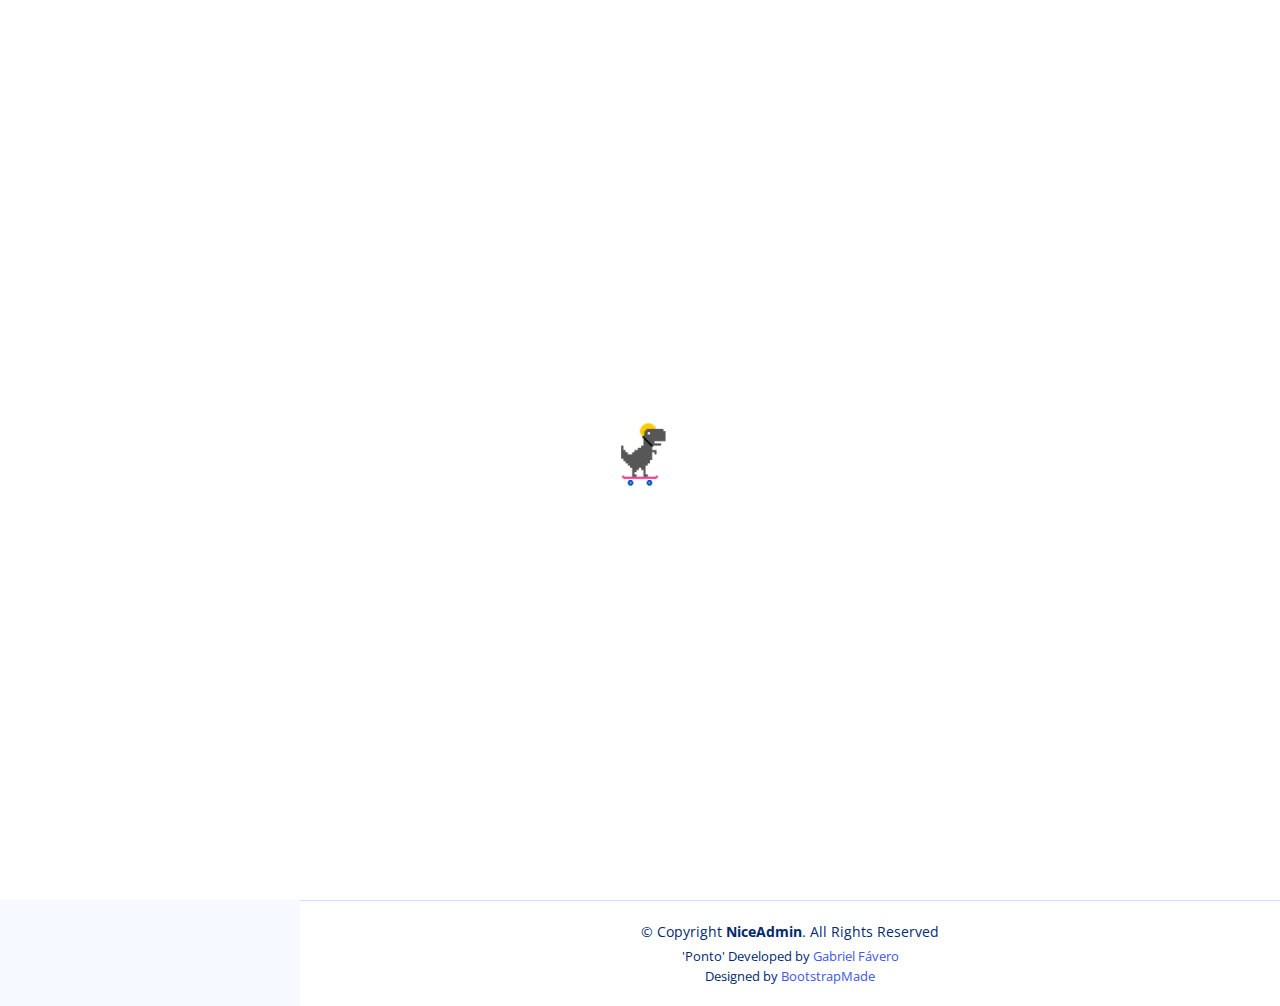
==== como-exportar.html @ 67181559 "Files Formatted" ====
<!DOCTYPE html>
<html lang="en">

<head>
  <meta charset="utf-8">
  <meta content="width=device-width, initial-scale=1.0" name="viewport">

  <title>Ponto</title>
  <meta content="" name="description">
  <meta content="" name="keywords">

  <!-- Favicons -->
  <link href="favicon.ico" rel="icon">
  <link rel="apple-touch-icon" sizes="180x180" href="/apple-touch-icon.png">
  <link rel="icon" type="image/png" sizes="32x32" href="/favicon-32x32.png">
  <link rel="icon" type="image/png" sizes="16x16" href="/favicon-16x16.png">
  <link rel="manifest" href="/site.webmanifest">
  <link rel="mask-icon" href="/safari-pinned-tab.svg" color="#5bbad5">
  <meta name="msapplication-TileColor" content="#99d9ea">
  <meta name="theme-color" content="#ffffff">

  <!-- Google Fonts -->
  <link href="https://fonts.gstatic.com" rel="preconnect">
  <link
    href="https://fonts.googleapis.com/css?family=Open+Sans:300,300i,400,400i,600,600i,700,700i|Nunito:300,300i,400,400i,600,600i,700,700i|Poppins:300,300i,400,400i,500,500i,600,600i,700,700i"
    rel="stylesheet">

  <!-- Vendor CSS Files -->
  <link href="assets/vendor/bootstrap/css/bootstrap.min.css" rel="stylesheet">
  <link href="assets/vendor/bootstrap-icons/bootstrap-icons.css" rel="stylesheet">
  <link href="assets/vendor/boxicons/css/boxicons.min.css" rel="stylesheet">
  <link href="assets/vendor/quill/quill.snow.css" rel="stylesheet">
  <link href="assets/vendor/quill/quill.bubble.css" rel="stylesheet">
  <link href="assets/vendor/remixicon/remixicon.css" rel="stylesheet">
  <link href="assets/vendor/simple-datatables/style.css" rel="stylesheet">

  <!-- Template Main CSS File -->
  <link href="assets/css/style.css" rel="stylesheet">

  <!-- =======================================================
  * Template Name: NiceAdmin
  * Updated: Mar 09 2023 with Bootstrap v5.2.3
  * Template URL: https://bootstrapmade.com/nice-admin-bootstrap-admin-html-template/
  * Author: BootstrapMade.com
  * License: https://bootstrapmade.com/license/
  ======================================================== -->
</head>

<body>

  <div id="loading-container">
    <div id="loading-content">
      <img id="dino-load" src="assets/img/dino-skate.gif" alt="Centered Image">
    </div>
  </div>

  <div id="main-container">
    <div class="modal fade" id="verticalycentered" tabindex="-1">
      <div class="modal-dialog modal-dialog-centered">
        <div class="modal-content">
          <div class="modal-header">
            <h5 class="modal-title">Tem certeza que deseja sair?</h5>
            <button type="button" class="btn-close" data-bs-dismiss="modal" aria-label="Close"></button>
          </div>
          <div class="modal-body">
            A ação apagará todos os dados do Meu RH e EPM.
          </div>
          <div class="modal-footer">
            <button type="button" class="btn btn-secondary" data-bs-dismiss="modal">Cancelar</button>
            <button type="button" class="btn btn-primary" data-bs-dismiss="modal" id="clearData">Confirmar</button>
          </div>
        </div>
      </div>
    </div>

    <!-- ======= Header ======= -->
    <header id="header" class="header fixed-top d-flex align-items-center">

      <div class="d-flex align-items-center justify-content-between">
        <a href="index.html" class="logo d-flex align-items-center">
          <img src="assets/img/cursed-dino.gif" alt="">
          <span class="d-none d-lg-block">Ponto</span>
        </a>
        <i class="bi bi-list toggle-sidebar-btn"></i>
      </div><!-- End Logo -->

      <nav class="header-nav ms-auto">
        <ul class="d-flex align-items-center">

          <li class="nav-item dropdown pe-3" id="login">

            <a class="nav-link nav-profile d-flex align-items-center pe-0" href="#" data-bs-toggle="dropdown">
              <img src="assets/img/dino.png" alt="Profile" class="rounded-circle">
              <span class="d-none d-md-block dropdown-toggle ps-2" id="name"></span>
            </a><!-- End Profile Iamge Icon -->

            <ul class="dropdown-menu dropdown-menu-end dropdown-menu-arrow profile">
              <li class="dropdown-header">
                <h6 id="fullName"></h6>
                <div id="job"></div>
                <span>Vetta Tecnologia S/A</span>
              </li>
              <li>
                <a class="dropdown-item d-flex align-items-center" href="#" data-bs-toggle="modal"
                  data-bs-target="#verticalycentered">
                  <i class="bi bi-box-arrow-right"></i>
                  <span>Sair</span>
                </a>
              </li>

            </ul><!-- End Profile Dropdown Items -->
          </li><!-- End Profile Nav -->

        </ul>
      </nav><!-- End Icons Navigation -->

    </header><!-- End Header -->

    <!-- ======= Sidebar ======= -->
    <aside id="sidebar" class="sidebar">

      <ul class="sidebar-nav" id="sidebar-nav">

        <li class="nav-item">
          <a class="nav-link collapsed" href="index.html">
            <i class="bi bi-upload"></i>
            <span>Carregar Arquivos</span>
          </a>
        </li><!-- End Dashboard Nav -->

        <li class="nav-item">
          <a class="nav-link collapsed" data-bs-target="#components-nav" data-bs-toggle="collapse" href="#">
            <i class="bi bi-archive"></i><span>Meu RH</span><i class="bi bi-chevron-down ms-auto"></i>
          </a>
          <ul id="components-nav" class="nav-content collapse " data-bs-parent="#sidebar-nav">
            <li id="meuRH-visualizar">
              <a href="meuRH-visualizar.html">
                <i class="bi bi-circle"></i><span>Visualizar</span>
              </a>
            </li>
            <li id="meuRH-simular">
              <a href="meuRH-simular.html">
                <i class="bi bi-circle"></i><span>Simular</span>
              </a>
            </li>
          </ul>
        </li><!-- End Components Nav -->

        <li class="nav-item">
          <a class="nav-link collapsed" data-bs-target="#forms-nav" data-bs-toggle="collapse" href="#">
            <i class="bi bi-person"></i><span>EPM</span><i class="bi bi-chevron-down ms-auto"></i>
          </a>
          <ul id="forms-nav" class="nav-content collapse " data-bs-parent="#sidebar-nav">
            <li id="epm-visualizar">
              <a href="epm-visualizar.html">
                <i class="bi bi-circle"></i><span>Visualizar</span>
              </a>
            </li>
            <li>
              <a href="epm-conversores.html">
                <i class="bi bi-circle" id="ponto-conversores"></i><span>Conversores</span>
              </a>
            </li>
          </ul>
        </li><!-- End Forms Nav -->

        <li class="nav-heading">Ajuda</li>
        <li class="nav-item">
          <a class="nav-link" href="como-exportar.html">
            <i class="bi bi-question-circle"></i>
            <span>Como Exportar</span>
          </a>
          <a class="nav-link collapsed" href="mailto:gabriel.favero@vetta.digital">
            <i class="bi bi-envelope"></i>
            <span>Entre em Contato</span>
          </a>
        </li><!-- End Profile Page Nav -->

      </ul>

    </aside><!-- End Sidebar-->

    <main id="main" class="main">

      <div class="pagetitle">
        <h1>Como Exportar</h1>
        <nav>
          <ol class="breadcrumb">
            <li class="breadcrumb-item"><a href="index.html">Home</a></li>
            <li class="breadcrumb-item active">Como Exportar</li>
          </ol>
        </nav>
      </div><!-- End Page Title -->
      <div id="meuRH-tutorial">
        <span class="badge bg-secondary"><i class="bi bi-info-circle me-1"></i> MeuRH</span> Após logar em sua conta, vá
        em <b>Espelho de Ponto</b> e selecione <b style="color: #0C9ABE;"><i class="bi bi-download"></i> Download</b>
        <div class="video-container">
          <video class="video" controls>
            <source src="assets/videos/meuRH-tutorial.mp4" type="video/mp4">
            Your browser does not support the video tag.
          </video>
        </div>
      </div>

      <div id="epm-tutorial">
        <span class="badge bg-secondary"><i class="bi bi-info-circle me-1"></i> EPM</span> Após logar em sua conta, vá
        em <b>Tarefas</b>, clique na aba de <b>TAREFAS</b> e selecione <img src="assets/img/epm-export-excel.png"
          alt=""> <b>Exportar para Excel</b>
        <div class="video-container">
          <video class="video" controls>
            <source src="assets/videos/epm-tutorial.mp4" type="video/mp4">
            Your browser does not support the video tag.
          </video>
        </div>
      </div>
  </div>

  </main><!-- End #main -->

  <a href="#" class="back-to-top d-flex align-items-center justify-content-center"><i
      class="bi bi-arrow-up-short"></i></a>
  </div>

  <!-- ======= Footer ======= -->
  <footer id="footer" class="footer">
    <div class="copyright">

      &copy; Copyright <strong><span>NiceAdmin</span></strong>. All Rights Reserved
    </div>
    <div class="credits">
      'Ponto' Developed by <a href="https://www.linkedin.com/in/gabrielfavero/" target="_blank">Gabriel Fávero</a><br>
      Designed by <a href="https://bootstrapmade.com/" target="_blank">BootstrapMade</a>
    </div>
  </footer><!-- End Footer -->

  <!-- Vendor JS Files -->
  <script src="assets/vendor/jquery/jquery.min.js"></script>
  <script src="assets/vendor/apexcharts/apexcharts.min.js"></script>
  <script src="assets/vendor/bootstrap/js/bootstrap.bundle.min.js"></script>
  <script src="assets/vendor/chart.js/chart.umd.js"></script>
  <script src="assets/vendor/echarts/echarts.min.js"></script>
  <script src="assets/vendor/quill/quill.min.js"></script>
  <script src="assets/vendor/simple-datatables/simple-datatables.js"></script>
  <script src="assets/vendor/tinymce/tinymce.min.js"></script>
  <script src="assets/vendor/php-email-form/validate.js"></script>
  <script src="https://cdnjs.cloudflare.com/ajax/libs/pdf.js/2.9.359/pdf.min.js"></script>
  <script src="https://cdnjs.cloudflare.com/ajax/libs/xlsx/0.17.2/xlsx.full.min.js"></script>

  <!-- Template Main JS File -->
  <script src="assets/js/support/loading.js"></script>
  <script src="assets/js/support/logger.js"></script>
  <script src="assets/js/support/date.js"></script>
  <script src="assets/js/data/data.js"></script>
  <script src="assets/js/data/meuRH.js"></script>
  <script src="assets/js/data/epm.js"></script>
  <script src="assets/js/data/compare.js"></script>
  <script src="assets/js/features/visualizar.js"></script>
  <script src="assets/js/features/conversores.js"></script>
  <script src="assets/js/features/index.js"></script>
  <script src="assets/js/main/main.js"></script>

</body>

</html>
---- assets/vendor/quill/quill.snow.css ----
/*!
 * Quill Editor v1.3.7
 * https://quilljs.com/
 * Copyright (c) 2014, Jason Chen
 * Copyright (c) 2013, salesforce.com
 */
.ql-container {
  box-sizing: border-box;
  font-family: Helvetica, Arial, sans-serif;
  font-size: 13px;
  height: 100%;
  margin: 0px;
  position: relative;
}
.ql-container.ql-disabled .ql-tooltip {
  visibility: hidden;
}
.ql-container.ql-disabled .ql-editor ul[data-checked] > li::before {
  pointer-events: none;
}
.ql-clipboard {
  left: -100000px;
  height: 1px;
  overflow-y: hidden;
  position: absolute;
  top: 50%;
}
.ql-clipboard p {
  margin: 0;
  padding: 0;
}
.ql-editor {
  box-sizing: border-box;
  line-height: 1.42;
  height: 100%;
  outline: none;
  overflow-y: auto;
  padding: 12px 15px;
  tab-size: 4;
  -moz-tab-size: 4;
  text-align: left;
  white-space: pre-wrap;
  word-wrap: break-word;
}
.ql-editor > * {
  cursor: text;
}
.ql-editor p,
.ql-editor ol,
.ql-editor ul,
.ql-editor pre,
.ql-editor blockquote,
.ql-editor h1,
.ql-editor h2,
.ql-editor h3,
.ql-editor h4,
.ql-editor h5,
.ql-editor h6 {
  margin: 0;
  padding: 0;
  counter-reset: list-1 list-2 list-3 list-4 list-5 list-6 list-7 list-8 list-9;
}
.ql-editor ol,
.ql-editor ul {
  padding-left: 1.5em;
}
.ql-editor ol > li,
.ql-editor ul > li {
  list-style-type: none;
}
.ql-editor ul > li::before {
  content: '\2022';
}
.ql-editor ul[data-checked=true],
.ql-editor ul[data-checked=false] {
  pointer-events: none;
}
.ql-editor ul[data-checked=true] > li *,
.ql-editor ul[data-checked=false] > li * {
  pointer-events: all;
}
.ql-editor ul[data-checked=true] > li::before,
.ql-editor ul[data-checked=false] > li::before {
  color: #777;
  cursor: pointer;
  pointer-events: all;
}
.ql-editor ul[data-checked=true] > li::before {
  content: '\2611';
}
.ql-editor ul[data-checked=false] > li::before {
  content: '\2610';
}
.ql-editor li::before {
  display: inline-block;
  white-space: nowrap;
  width: 1.2em;
}
.ql-editor li:not(.ql-direction-rtl)::before {
  margin-left: -1.5em;
  margin-right: 0.3em;
  text-align: right;
}
.ql-editor li.ql-direction-rtl::before {
  margin-left: 0.3em;
  margin-right: -1.5em;
}
.ql-editor ol li:not(.ql-direction-rtl),
.ql-editor ul li:not(.ql-direction-rtl) {
  padding-left: 1.5em;
}
.ql-editor ol li.ql-direction-rtl,
.ql-editor ul li.ql-direction-rtl {
  padding-right: 1.5em;
}
.ql-editor ol li {
  counter-reset: list-1 list-2 list-3 list-4 list-5 list-6 list-7 list-8 list-9;
  counter-increment: list-0;
}
.ql-editor ol li:before {
  content: counter(list-0, decimal) '. ';
}
.ql-editor ol li.ql-indent-1 {
  counter-increment: list-1;
}
.ql-editor ol li.ql-indent-1:before {
  content: counter(list-1, lower-alpha) '. ';
}
.ql-editor ol li.ql-indent-1 {
  counter-reset: list-2 list-3 list-4 list-5 list-6 list-7 list-8 list-9;
}
.ql-editor ol li.ql-indent-2 {
  counter-increment: list-2;
}
.ql-editor ol li.ql-indent-2:before {
  content: counter(list-2, lower-roman) '. ';
}
.ql-editor ol li.ql-indent-2 {
  counter-reset: list-3 list-4 list-5 list-6 list-7 list-8 list-9;
}
.ql-editor ol li.ql-indent-3 {
  counter-increment: list-3;
}
.ql-editor ol li.ql-indent-3:before {
  content: counter(list-3, decimal) '. ';
}
.ql-editor ol li.ql-indent-3 {
  counter-reset: list-4 list-5 list-6 list-7 list-8 list-9;
}
.ql-editor ol li.ql-indent-4 {
  counter-increment: list-4;
}
.ql-editor ol li.ql-indent-4:before {
  content: counter(list-4, lower-alpha) '. ';
}
.ql-editor ol li.ql-indent-4 {
  counter-reset: list-5 list-6 list-7 list-8 list-9;
}
.ql-editor ol li.ql-indent-5 {
  counter-increment: list-5;
}
.ql-editor ol li.ql-indent-5:before {
  content: counter(list-5, lower-roman) '. ';
}
.ql-editor ol li.ql-indent-5 {
  counter-reset: list-6 list-7 list-8 list-9;
}
.ql-editor ol li.ql-indent-6 {
  counter-increment: list-6;
}
.ql-editor ol li.ql-indent-6:before {
  content: counter(list-6, decimal) '. ';
}
.ql-editor ol li.ql-indent-6 {
  counter-reset: list-7 list-8 list-9;
}
.ql-editor ol li.ql-indent-7 {
  counter-increment: list-7;
}
.ql-editor ol li.ql-indent-7:before {
  content: counter(list-7, lower-alpha) '. ';
}
.ql-editor ol li.ql-indent-7 {
  counter-reset: list-8 list-9;
}
.ql-editor ol li.ql-indent-8 {
  counter-increment: list-8;
}
.ql-editor ol li.ql-indent-8:before {
  content: counter(list-8, lower-roman) '. ';
}
.ql-editor ol li.ql-indent-8 {
  counter-reset: list-9;
}
.ql-editor ol li.ql-indent-9 {
  counter-increment: list-9;
}
.ql-editor ol li.ql-indent-9:before {
  content: counter(list-9, decimal) '. ';
}
.ql-editor .ql-indent-1:not(.ql-direction-rtl) {
  padding-left: 3em;
}
.ql-editor li.ql-indent-1:not(.ql-direction-rtl) {
  padding-left: 4.5em;
}
.ql-editor .ql-indent-1.ql-direction-rtl.ql-align-right {
  padding-right: 3em;
}
.ql-editor li.ql-indent-1.ql-direction-rtl.ql-align-right {
  padding-right: 4.5em;
}
.ql-editor .ql-indent-2:not(.ql-direction-rtl) {
  padding-left: 6em;
}
.ql-editor li.ql-indent-2:not(.ql-direction-rtl) {
  padding-left: 7.5em;
}
.ql-editor .ql-indent-2.ql-direction-rtl.ql-align-right {
  padding-right: 6em;
}
.ql-editor li.ql-indent-2.ql-direction-rtl.ql-align-right {
  padding-right: 7.5em;
}
.ql-editor .ql-indent-3:not(.ql-direction-rtl) {
  padding-left: 9em;
}
.ql-editor li.ql-indent-3:not(.ql-direction-rtl) {
  padding-left: 10.5em;
}
.ql-editor .ql-indent-3.ql-direction-rtl.ql-align-right {
  padding-right: 9em;
}
.ql-editor li.ql-indent-3.ql-direction-rtl.ql-align-right {
  padding-right: 10.5em;
}
.ql-editor .ql-indent-4:not(.ql-direction-rtl) {
  padding-left: 12em;
}
.ql-editor li.ql-indent-4:not(.ql-direction-rtl) {
  padding-left: 13.5em;
}
.ql-editor .ql-indent-4.ql-direction-rtl.ql-align-right {
  padding-right: 12em;
}
.ql-editor li.ql-indent-4.ql-direction-rtl.ql-align-right {
  padding-right: 13.5em;
}
.ql-editor .ql-indent-5:not(.ql-direction-rtl) {
  padding-left: 15em;
}
.ql-editor li.ql-indent-5:not(.ql-direction-rtl) {
  padding-left: 16.5em;
}
.ql-editor .ql-indent-5.ql-direction-rtl.ql-align-right {
  padding-right: 15em;
}
.ql-editor li.ql-indent-5.ql-direction-rtl.ql-align-right {
  padding-right: 16.5em;
}
.ql-editor .ql-indent-6:not(.ql-direction-rtl) {
  padding-left: 18em;
}
.ql-editor li.ql-indent-6:not(.ql-direction-rtl) {
  padding-left: 19.5em;
}
.ql-editor .ql-indent-6.ql-direction-rtl.ql-align-right {
  padding-right: 18em;
}
.ql-editor li.ql-indent-6.ql-direction-rtl.ql-align-right {
  padding-right: 19.5em;
}
.ql-editor .ql-indent-7:not(.ql-direction-rtl) {
  padding-left: 21em;
}
.ql-editor li.ql-indent-7:not(.ql-direction-rtl) {
  padding-left: 22.5em;
}
.ql-editor .ql-indent-7.ql-direction-rtl.ql-align-right {
  padding-right: 21em;
}
.ql-editor li.ql-indent-7.ql-direction-rtl.ql-align-right {
  padding-right: 22.5em;
}
.ql-editor .ql-indent-8:not(.ql-direction-rtl) {
  padding-left: 24em;
}
.ql-editor li.ql-indent-8:not(.ql-direction-rtl) {
  padding-left: 25.5em;
}
.ql-editor .ql-indent-8.ql-direction-rtl.ql-align-right {
  padding-right: 24em;
}
.ql-editor li.ql-indent-8.ql-direction-rtl.ql-align-right {
  padding-right: 25.5em;
}
.ql-editor .ql-indent-9:not(.ql-direction-rtl) {
  padding-left: 27em;
}
.ql-editor li.ql-indent-9:not(.ql-direction-rtl) {
  padding-left: 28.5em;
}
.ql-editor .ql-indent-9.ql-direction-rtl.ql-align-right {
  padding-right: 27em;
}
.ql-editor li.ql-indent-9.ql-direction-rtl.ql-align-right {
  padding-right: 28.5em;
}
.ql-editor .ql-video {
  display: block;
  max-width: 100%;
}
.ql-editor .ql-video.ql-align-center {
  margin: 0 auto;
}
.ql-editor .ql-video.ql-align-right {
  margin: 0 0 0 auto;
}
.ql-editor .ql-bg-black {
  background-color: #000;
}
.ql-editor .ql-bg-red {
  background-color: #e60000;
}
.ql-editor .ql-bg-orange {
  background-color: #f90;
}
.ql-editor .ql-bg-yellow {
  background-color: #ff0;
}
.ql-editor .ql-bg-green {
  background-color: #008a00;
}
.ql-editor .ql-bg-blue {
  background-color: #06c;
}
.ql-editor .ql-bg-purple {
  background-color: #93f;
}
.ql-editor .ql-color-white {
  color: #fff;
}
.ql-editor .ql-color-red {
  color: #e60000;
}
.ql-editor .ql-color-orange {
  color: #f90;
}
.ql-editor .ql-color-yellow {
  color: #ff0;
}
.ql-editor .ql-color-green {
  color: #008a00;
}
.ql-editor .ql-color-blue {
  color: #06c;
}
.ql-editor .ql-color-purple {
  color: #93f;
}
.ql-editor .ql-font-serif {
  font-family: Georgia, Times New Roman, serif;
}
.ql-editor .ql-font-monospace {
  font-family: Monaco, Courier New, monospace;
}
.ql-editor .ql-size-small {
  font-size: 0.75em;
}
.ql-editor .ql-size-large {
  font-size: 1.5em;
}
.ql-editor .ql-size-huge {
  font-size: 2.5em;
}
.ql-editor .ql-direction-rtl {
  direction: rtl;
  text-align: inherit;
}
.ql-editor .ql-align-center {
  text-align: center;
}
.ql-editor .ql-align-justify {
  text-align: justify;
}
.ql-editor .ql-align-right {
  text-align: right;
}
.ql-editor.ql-blank::before {
  color: rgba(0,0,0,0.6);
  content: attr(data-placeholder);
  font-style: italic;
  left: 15px;
  pointer-events: none;
  position: absolute;
  right: 15px;
}
.ql-snow.ql-toolbar:after,
.ql-snow .ql-toolbar:after {
  clear: both;
  content: '';
  display: table;
}
.ql-snow.ql-toolbar button,
.ql-snow .ql-toolbar button {
  background: none;
  border: none;
  cursor: pointer;
  display: inline-block;
  float: left;
  height: 24px;
  padding: 3px 5px;
  width: 28px;
}
.ql-snow.ql-toolbar button svg,
.ql-snow .ql-toolbar button svg {
  float: left;
  height: 100%;
}
.ql-snow.ql-toolbar button:active:hover,
.ql-snow .ql-toolbar button:active:hover {
  outline: none;
}
.ql-snow.ql-toolbar input.ql-image[type=file],
.ql-snow .ql-toolbar input.ql-image[type=file] {
  display: none;
}
.ql-snow.ql-toolbar button:hover,
.ql-snow .ql-toolbar button:hover,
.ql-snow.ql-toolbar button:focus,
.ql-snow .ql-toolbar button:focus,
.ql-snow.ql-toolbar button.ql-active,
.ql-snow .ql-toolbar button.ql-active,
.ql-snow.ql-toolbar .ql-picker-label:hover,
.ql-snow .ql-toolbar .ql-picker-label:hover,
.ql-snow.ql-toolbar .ql-picker-label.ql-active,
.ql-snow .ql-toolbar .ql-picker-label.ql-active,
.ql-snow.ql-toolbar .ql-picker-item:hover,
.ql-snow .ql-toolbar .ql-picker-item:hover,
.ql-snow.ql-toolbar .ql-picker-item.ql-selected,
.ql-snow .ql-toolbar .ql-picker-item.ql-selected {
  color: #06c;
}
.ql-snow.ql-toolbar button:hover .ql-fill,
.ql-snow .ql-toolbar button:hover .ql-fill,
.ql-snow.ql-toolbar button:focus .ql-fill,
.ql-snow .ql-toolbar button:focus .ql-fill,
.ql-snow.ql-toolbar button.ql-active .ql-fill,
.ql-snow .ql-toolbar button.ql-active .ql-fill,
.ql-snow.ql-toolbar .ql-picker-label:hover .ql-fill,
.ql-snow .ql-toolbar .ql-picker-label:hover .ql-fill,
.ql-snow.ql-toolbar .ql-picker-label.ql-active .ql-fill,
.ql-snow .ql-toolbar .ql-picker-label.ql-active .ql-fill,
.ql-snow.ql-toolbar .ql-picker-item:hover .ql-fill,
.ql-snow .ql-toolbar .ql-picker-item:hover .ql-fill,
.ql-snow.ql-toolbar .ql-picker-item.ql-selected .ql-fill,
.ql-snow .ql-toolbar .ql-picker-item.ql-selected .ql-fill,
.ql-snow.ql-toolbar button:hover .ql-stroke.ql-fill,
.ql-snow .ql-toolbar button:hover .ql-stroke.ql-fill,
.ql-snow.ql-toolbar button:focus .ql-stroke.ql-fill,
.ql-snow .ql-toolbar button:focus .ql-stroke.ql-fill,
.ql-snow.ql-toolbar button.ql-active .ql-stroke.ql-fill,
.ql-snow .ql-toolbar button.ql-active .ql-stroke.ql-fill,
.ql-snow.ql-toolbar .ql-picker-label:hover .ql-stroke.ql-fill,
.ql-snow .ql-toolbar .ql-picker-label:hover .ql-stroke.ql-fill,
.ql-snow.ql-toolbar .ql-picker-label.ql-active .ql-stroke.ql-fill,
.ql-snow .ql-toolbar .ql-picker-label.ql-active .ql-stroke.ql-fill,
.ql-snow.ql-toolbar .ql-picker-item:hover .ql-stroke.ql-fill,
.ql-snow .ql-toolbar .ql-picker-item:hover .ql-stroke.ql-fill,
.ql-snow.ql-toolbar .ql-picker-item.ql-selected .ql-stroke.ql-fill,
.ql-snow .ql-toolbar .ql-picker-item.ql-selected .ql-stroke.ql-fill {
  fill: #06c;
}
.ql-snow.ql-toolbar button:hover .ql-stroke,
.ql-snow .ql-toolbar button:hover .ql-stroke,
.ql-snow.ql-toolbar button:focus .ql-stroke,
.ql-snow .ql-toolbar button:focus .ql-stroke,
.ql-snow.ql-toolbar button.ql-active .ql-stroke,
.ql-snow .ql-toolbar button.ql-active .ql-stroke,
.ql-snow.ql-toolbar .ql-picker-label:hover .ql-stroke,
.ql-snow .ql-toolbar .ql-picker-label:hover .ql-stroke,
.ql-snow.ql-toolbar .ql-picker-label.ql-active .ql-stroke,
.ql-snow .ql-toolbar .ql-picker-label.ql-active .ql-stroke,
.ql-snow.ql-toolbar .ql-picker-item:hover .ql-stroke,
.ql-snow .ql-toolbar .ql-picker-item:hover .ql-stroke,
.ql-snow.ql-toolbar .ql-picker-item.ql-selected .ql-stroke,
.ql-snow .ql-toolbar .ql-picker-item.ql-selected .ql-stroke,
.ql-snow.ql-toolbar button:hover .ql-stroke-miter,
.ql-snow .ql-toolbar button:hover .ql-stroke-miter,
.ql-snow.ql-toolbar button:focus .ql-stroke-miter,
.ql-snow .ql-toolbar button:focus .ql-stroke-miter,
.ql-snow.ql-toolbar button.ql-active .ql-stroke-miter,
.ql-snow .ql-toolbar button.ql-active .ql-stroke-miter,
.ql-snow.ql-toolbar .ql-picker-label:hover .ql-stroke-miter,
.ql-snow .ql-toolbar .ql-picker-label:hover .ql-stroke-miter,
.ql-snow.ql-toolbar .ql-picker-label.ql-active .ql-stroke-miter,
.ql-snow .ql-toolbar .ql-picker-label.ql-active .ql-stroke-miter,
.ql-snow.ql-toolbar .ql-picker-item:hover .ql-stroke-miter,
.ql-snow .ql-toolbar .ql-picker-item:hover .ql-stroke-miter,
.ql-snow.ql-toolbar .ql-picker-item.ql-selected .ql-stroke-miter,
.ql-snow .ql-toolbar .ql-picker-item.ql-selected .ql-stroke-miter {
  stroke: #06c;
}
@media (pointer: coarse) {
  .ql-snow.ql-toolbar button:hover:not(.ql-active),
  .ql-snow .ql-toolbar button:hover:not(.ql-active) {
    color: #444;
  }
  .ql-snow.ql-toolbar button:hover:not(.ql-active) .ql-fill,
  .ql-snow .ql-toolbar button:hover:not(.ql-active) .ql-fill,
  .ql-snow.ql-toolbar button:hover:not(.ql-active) .ql-stroke.ql-fill,
  .ql-snow .ql-toolbar button:hover:not(.ql-active) .ql-stroke.ql-fill {
    fill: #444;
  }
  .ql-snow.ql-toolbar button:hover:not(.ql-active) .ql-stroke,
  .ql-snow .ql-toolbar button:hover:not(.ql-active) .ql-stroke,
  .ql-snow.ql-toolbar button:hover:not(.ql-active) .ql-stroke-miter,
  .ql-snow .ql-toolbar button:hover:not(.ql-active) .ql-stroke-miter {
    stroke: #444;
  }
}
.ql-snow {
  box-sizing: border-box;
}
.ql-snow * {
  box-sizing: border-box;
}
.ql-snow .ql-hidden {
  display: none;
}
.ql-snow .ql-out-bottom,
.ql-snow .ql-out-top {
  visibility: hidden;
}
.ql-snow .ql-tooltip {
  position: absolute;
  transform: translateY(10px);
}
.ql-snow .ql-tooltip a {
  cursor: pointer;
  text-decoration: none;
}
.ql-snow .ql-tooltip.ql-flip {
  transform: translateY(-10px);
}
.ql-snow .ql-formats {
  display: inline-block;
  vertical-align: middle;
}
.ql-snow .ql-formats:after {
  clear: both;
  content: '';
  display: table;
}
.ql-snow .ql-stroke {
  fill: none;
  stroke: #444;
  stroke-linecap: round;
  stroke-linejoin: round;
  stroke-width: 2;
}
.ql-snow .ql-stroke-miter {
  fill: none;
  stroke: #444;
  stroke-miterlimit: 10;
  stroke-width: 2;
}
.ql-snow .ql-fill,
.ql-snow .ql-stroke.ql-fill {
  fill: #444;
}
.ql-snow .ql-empty {
  fill: none;
}
.ql-snow .ql-even {
  fill-rule: evenodd;
}
.ql-snow .ql-thin,
.ql-snow .ql-stroke.ql-thin {
  stroke-width: 1;
}
.ql-snow .ql-transparent {
  opacity: 0.4;
}
.ql-snow .ql-direction svg:last-child {
  display: none;
}
.ql-snow .ql-direction.ql-active svg:last-child {
  display: inline;
}
.ql-snow .ql-direction.ql-active svg:first-child {
  display: none;
}
.ql-snow .ql-editor h1 {
  font-size: 2em;
}
.ql-snow .ql-editor h2 {
  font-size: 1.5em;
}
.ql-snow .ql-editor h3 {
  font-size: 1.17em;
}
.ql-snow .ql-editor h4 {
  font-size: 1em;
}
.ql-snow .ql-editor h5 {
  font-size: 0.83em;
}
.ql-snow .ql-editor h6 {
  font-size: 0.67em;
}
.ql-snow .ql-editor a {
  text-decoration: underline;
}
.ql-snow .ql-editor blockquote {
  border-left: 4px solid #ccc;
  margin-bottom: 5px;
  margin-top: 5px;
  padding-left: 16px;
}
.ql-snow .ql-editor code,
.ql-snow .ql-editor pre {
  background-color: #f0f0f0;
  border-radius: 3px;
}
.ql-snow .ql-editor pre {
  white-space: pre-wrap;
  margin-bottom: 5px;
  margin-top: 5px;
  padding: 5px 10px;
}
.ql-snow .ql-editor code {
  font-size: 85%;
  padding: 2px 4px;
}
.ql-snow .ql-editor pre.ql-syntax {
  background-color: #23241f;
  color: #f8f8f2;
  overflow: visible;
}
.ql-snow .ql-editor img {
  max-width: 100%;
}
.ql-snow .ql-picker {
  color: #444;
  display: inline-block;
  float: left;
  font-size: 14px;
  font-weight: 500;
  height: 24px;
  position: relative;
  vertical-align: middle;
}
.ql-snow .ql-picker-label {
  cursor: pointer;
  display: inline-block;
  height: 100%;
  padding-left: 8px;
  padding-right: 2px;
  position: relative;
  width: 100%;
}
.ql-snow .ql-picker-label::before {
  display: inline-block;
  line-height: 22px;
}
.ql-snow .ql-picker-options {
  background-color: #fff;
  display: none;
  min-width: 100%;
  padding: 4px 8px;
  position: absolute;
  white-space: nowrap;
}
.ql-snow .ql-picker-options .ql-picker-item {
  cursor: pointer;
  display: block;
  padding-bottom: 5px;
  padding-top: 5px;
}
.ql-snow .ql-picker.ql-expanded .ql-picker-label {
  color: #ccc;
  z-index: 2;
}
.ql-snow .ql-picker.ql-expanded .ql-picker-label .ql-fill {
  fill: #ccc;
}
.ql-snow .ql-picker.ql-expanded .ql-picker-label .ql-stroke {
  stroke: #ccc;
}
.ql-snow .ql-picker.ql-expanded .ql-picker-options {
  display: block;
  margin-top: -1px;
  top: 100%;
  z-index: 1;
}
.ql-snow .ql-color-picker,
.ql-snow .ql-icon-picker {
  width: 28px;
}
.ql-snow .ql-color-picker .ql-picker-label,
.ql-snow .ql-icon-picker .ql-picker-label {
  padding: 2px 4px;
}
.ql-snow .ql-color-picker .ql-picker-label svg,
.ql-snow .ql-icon-picker .ql-picker-label svg {
  right: 4px;
}
.ql-snow .ql-icon-picker .ql-picker-options {
  padding: 4px 0px;
}
.ql-snow .ql-icon-picker .ql-picker-item {
  height: 24px;
  width: 24px;
  padding: 2px 4px;
}
.ql-snow .ql-color-picker .ql-picker-options {
  padding: 3px 5px;
  width: 152px;
}
.ql-snow .ql-color-picker .ql-picker-item {
  border: 1px solid transparent;
  float: left;
  height: 16px;
  margin: 2px;
  padding: 0px;
  width: 16px;
}
.ql-snow .ql-picker:not(.ql-color-picker):not(.ql-icon-picker) svg {
  position: absolute;
  margin-top: -9px;
  right: 0;
  top: 50%;
  width: 18px;
}
.ql-snow .ql-picker.ql-header .ql-picker-label[data-label]:not([data-label=''])::before,
.ql-snow .ql-picker.ql-font .ql-picker-label[data-label]:not([data-label=''])::before,
.ql-snow .ql-picker.ql-size .ql-picker-label[data-label]:not([data-label=''])::before,
.ql-snow .ql-picker.ql-header .ql-picker-item[data-label]:not([data-label=''])::before,
.ql-snow .ql-picker.ql-font .ql-picker-item[data-label]:not([data-label=''])::before,
.ql-snow .ql-picker.ql-size .ql-picker-item[data-label]:not([data-label=''])::before {
  content: attr(data-label);
}
.ql-snow .ql-picker.ql-header {
  width: 98px;
}
.ql-snow .ql-picker.ql-header .ql-picker-label::before,
.ql-snow .ql-picker.ql-header .ql-picker-item::before {
  content: 'Normal';
}
.ql-snow .ql-picker.ql-header .ql-picker-label[data-value="1"]::before,
.ql-snow .ql-picker.ql-header .ql-picker-item[data-value="1"]::before {
  content: 'Heading 1';
}
.ql-snow .ql-picker.ql-header .ql-picker-label[data-value="2"]::before,
.ql-snow .ql-picker.ql-header .ql-picker-item[data-value="2"]::before {
  content: 'Heading 2';
}
.ql-snow .ql-picker.ql-header .ql-picker-label[data-value="3"]::before,
.ql-snow .ql-picker.ql-header .ql-picker-item[data-value="3"]::before {
  content: 'Heading 3';
}
.ql-snow .ql-picker.ql-header .ql-picker-label[data-value="4"]::before,
.ql-snow .ql-picker.ql-header .ql-picker-item[data-value="4"]::before {
  content: 'Heading 4';
}
.ql-snow .ql-picker.ql-header .ql-picker-label[data-value="5"]::before,
.ql-snow .ql-picker.ql-header .ql-picker-item[data-value="5"]::before {
  content: 'Heading 5';
}
.ql-snow .ql-picker.ql-header .ql-picker-label[data-value="6"]::before,
.ql-snow .ql-picker.ql-header .ql-picker-item[data-value="6"]::before {
  content: 'Heading 6';
}
.ql-snow .ql-picker.ql-header .ql-picker-item[data-value="1"]::before {
  font-size: 2em;
}
.ql-snow .ql-picker.ql-header .ql-picker-item[data-value="2"]::before {
  font-size: 1.5em;
}
.ql-snow .ql-picker.ql-header .ql-picker-item[data-value="3"]::before {
  font-size: 1.17em;
}
.ql-snow .ql-picker.ql-header .ql-picker-item[data-value="4"]::before {
  font-size: 1em;
}
.ql-snow .ql-picker.ql-header .ql-picker-item[data-value="5"]::before {
  font-size: 0.83em;
}
.ql-snow .ql-picker.ql-header .ql-picker-item[data-value="6"]::before {
  font-size: 0.67em;
}
.ql-snow .ql-picker.ql-font {
  width: 108px;
}
.ql-snow .ql-picker.ql-font .ql-picker-label::before,
.ql-snow .ql-picker.ql-font .ql-picker-item::before {
  content: 'Sans Serif';
}
.ql-snow .ql-picker.ql-font .ql-picker-label[data-value=serif]::before,
.ql-snow .ql-picker.ql-font .ql-picker-item[data-value=serif]::before {
  content: 'Serif';
}
.ql-snow .ql-picker.ql-font .ql-picker-label[data-value=monospace]::before,
.ql-snow .ql-picker.ql-font .ql-picker-item[data-value=monospace]::before {
  content: 'Monospace';
}
.ql-snow .ql-picker.ql-font .ql-picker-item[data-value=serif]::before {
  font-family: Georgia, Times New Roman, serif;
}
.ql-snow .ql-picker.ql-font .ql-picker-item[data-value=monospace]::before {
  font-family: Monaco, Courier New, monospace;
}
.ql-snow .ql-picker.ql-size {
  width: 98px;
}
.ql-snow .ql-picker.ql-size .ql-picker-label::before,
.ql-snow .ql-picker.ql-size .ql-picker-item::before {
  content: 'Normal';
}
.ql-snow .ql-picker.ql-size .ql-picker-label[data-value=small]::before,
.ql-snow .ql-picker.ql-size .ql-picker-item[data-value=small]::before {
  content: 'Small';
}
.ql-snow .ql-picker.ql-size .ql-picker-label[data-value=large]::before,
.ql-snow .ql-picker.ql-size .ql-picker-item[data-value=large]::before {
  content: 'Large';
}
.ql-snow .ql-picker.ql-size .ql-picker-label[data-value=huge]::before,
.ql-snow .ql-picker.ql-size .ql-picker-item[data-value=huge]::before {
  content: 'Huge';
}
.ql-snow .ql-picker.ql-size .ql-picker-item[data-value=small]::before {
  font-size: 10px;
}
.ql-snow .ql-picker.ql-size .ql-picker-item[data-value=large]::before {
  font-size: 18px;
}
.ql-snow .ql-picker.ql-size .ql-picker-item[data-value=huge]::before {
  font-size: 32px;
}
.ql-snow .ql-color-picker.ql-background .ql-picker-item {
  background-color: #fff;
}
.ql-snow .ql-color-picker.ql-color .ql-picker-item {
  background-color: #000;
}
.ql-toolbar.ql-snow {
  border: 1px solid #ccc;
  box-sizing: border-box;
  font-family: 'Helvetica Neue', 'Helvetica', 'Arial', sans-serif;
  padding: 8px;
}
.ql-toolbar.ql-snow .ql-formats {
  margin-right: 15px;
}
.ql-toolbar.ql-snow .ql-picker-label {
  border: 1px solid transparent;
}
.ql-toolbar.ql-snow .ql-picker-options {
  border: 1px solid transparent;
  box-shadow: rgba(0,0,0,0.2) 0 2px 8px;
}
.ql-toolbar.ql-snow .ql-picker.ql-expanded .ql-picker-label {
  border-color: #ccc;
}
.ql-toolbar.ql-snow .ql-picker.ql-expanded .ql-picker-options {
  border-color: #ccc;
}
.ql-toolbar.ql-snow .ql-color-picker .ql-picker-item.ql-selected,
.ql-toolbar.ql-snow .ql-color-picker .ql-picker-item:hover {
  border-color: #000;
}
.ql-toolbar.ql-snow + .ql-container.ql-snow {
  border-top: 0px;
}
.ql-snow .ql-tooltip {
  background-color: #fff;
  border: 1px solid #ccc;
  box-shadow: 0px 0px 5px #ddd;
  color: #444;
  padding: 5px 12px;
  white-space: nowrap;
}
.ql-snow .ql-tooltip::before {
  content: "Visit URL:";
  line-height: 26px;
  margin-right: 8px;
}
.ql-snow .ql-tooltip input[type=text] {
  display: none;
  border: 1px solid #ccc;
  font-size: 13px;
  height: 26px;
  margin: 0px;
  padding: 3px 5px;
  width: 170px;
}
.ql-snow .ql-tooltip a.ql-preview {
  display: inline-block;
  max-width: 200px;
  overflow-x: hidden;
  text-overflow: ellipsis;
  vertical-align: top;
}
.ql-snow .ql-tooltip a.ql-action::after {
  border-right: 1px solid #ccc;
  content: 'Edit';
  margin-left: 16px;
  padding-right: 8px;
}
.ql-snow .ql-tooltip a.ql-remove::before {
  content: 'Remove';
  margin-left: 8px;
}
.ql-snow .ql-tooltip a {
  line-height: 26px;
}
.ql-snow .ql-tooltip.ql-editing a.ql-preview,
.ql-snow .ql-tooltip.ql-editing a.ql-remove {
  display: none;
}
.ql-snow .ql-tooltip.ql-editing input[type=text] {
  display: inline-block;
}
.ql-snow .ql-tooltip.ql-editing a.ql-action::after {
  border-right: 0px;
  content: 'Save';
  padding-right: 0px;
}
.ql-snow .ql-tooltip[data-mode=link]::before {
  content: "Enter link:";
}
.ql-snow .ql-tooltip[data-mode=formula]::before {
  content: "Enter formula:";
}
.ql-snow .ql-tooltip[data-mode=video]::before {
  content: "Enter video:";
}
.ql-snow a {
  color: #06c;
}
.ql-container.ql-snow {
  border: 1px solid #ccc;
}
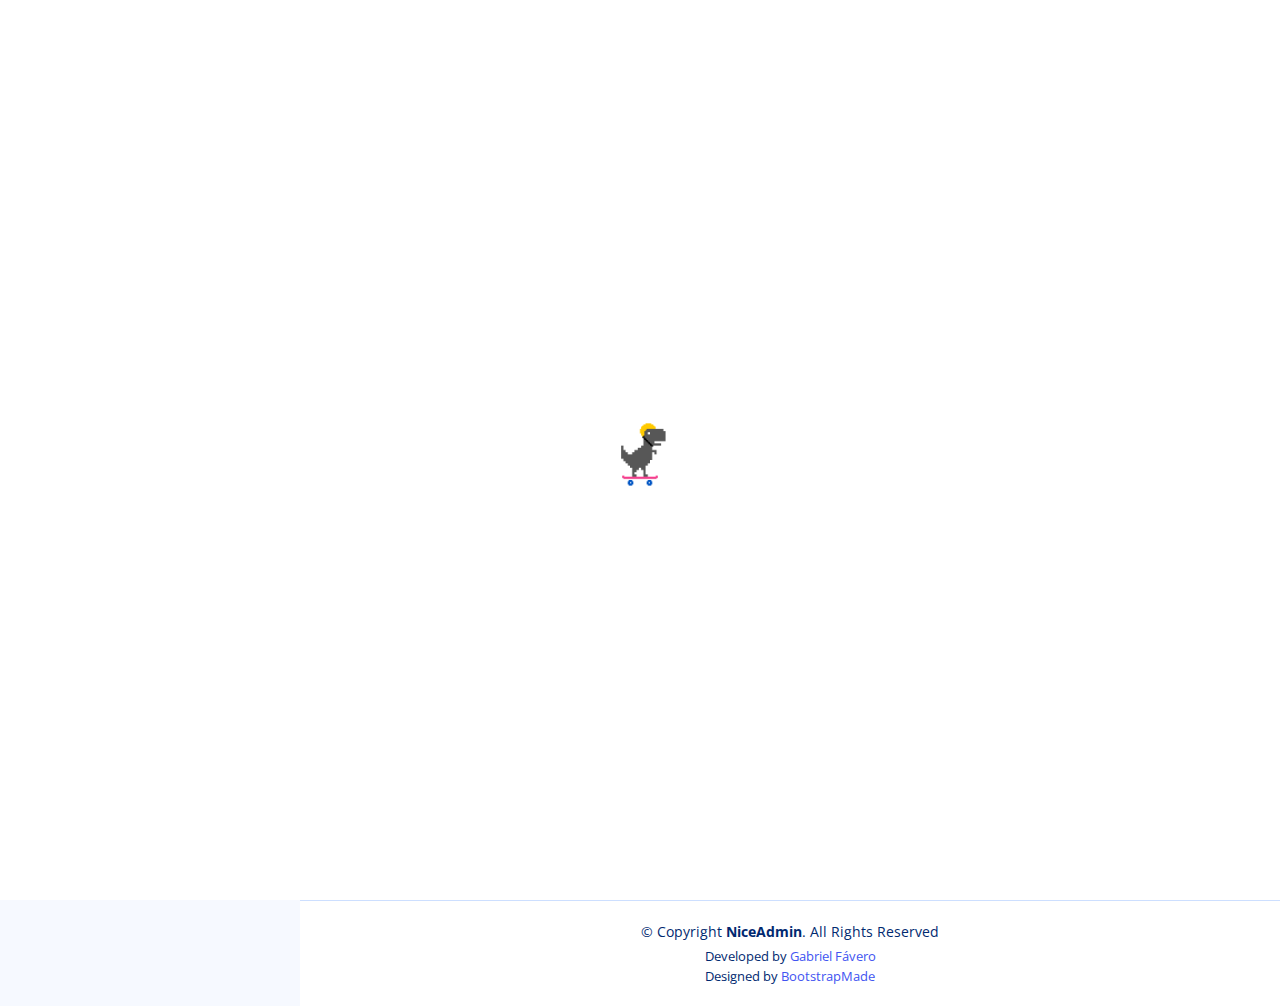
==== commit bf7f376b: "Melhorias tutorial exportação" ====
--- a/como-exportar.html
+++ b/como-exportar.html
@@ -176,6 +176,14 @@
           </a>
         </li><!-- End Profile Page Nav -->
 
+        <li class="nav-heading">Sobre</li>
+        <li class="nav-item">
+          <a class="nav-link collapsed" href="release-notes.html">
+            <i class="bi bi-info-circle"></i>
+            <span id="version">Release Notes</span><i id="newVersion"></i>
+          </a>
+        </li><!-- End Profile Page Nav -->
+
       </ul>
 
     </aside><!-- End Sidebar-->
@@ -193,7 +201,7 @@
       </div><!-- End Page Title -->
       <div id="meuRH-tutorial">
         <span class="badge bg-secondary"><i class="bi bi-info-circle me-1"></i> MeuRH</span> Após logar em sua conta, vá
-        em <b>Espelho de Ponto</b> e selecione <b style="color: #0C9ABE;"><i class="bi bi-download"></i> Download</b>
+        em <b>Espelho de Ponto</b> e selecione <b style="color: #0C9ABE;"><i class="bi bi-download"></i> Download</b>. Caso o botão não esteja disponível, pressione o comando <b>CTRL + S</b> para salvar a página.
         <div class="video-container">
           <video class="video" controls>
             <source src="assets/videos/meuRH-tutorial.mp4" type="video/mp4">
@@ -205,7 +213,7 @@
       <div id="epm-tutorial">
         <span class="badge bg-secondary"><i class="bi bi-info-circle me-1"></i> EPM</span> Após logar em sua conta, vá
         em <b>Tarefas</b>, clique na aba de <b>TAREFAS</b> e selecione <img src="assets/img/epm-export-excel.png"
-          alt=""> <b>Exportar para Excel</b>
+          alt=""> <b>Exportar para Excel</b>. Caso prefira, você também pode pressionar <b>CTRL + SHIFT + E</b> na página de <b>Tarefas</b> para salvar a planilha.
         <div class="video-container">
           <video class="video" controls>
             <source src="assets/videos/epm-tutorial.mp4" type="video/mp4">
@@ -228,7 +236,7 @@
       &copy; Copyright <strong><span>NiceAdmin</span></strong>. All Rights Reserved
     </div>
     <div class="credits">
-      'Ponto' Developed by <a href="https://www.linkedin.com/in/gabrielfavero/" target="_blank">Gabriel Fávero</a><br>
+      Developed by <a href="https://www.linkedin.com/in/gabrielfavero/" target="_blank">Gabriel Fávero</a><br>
       Designed by <a href="https://bootstrapmade.com/" target="_blank">BootstrapMade</a>
     </div>
   </footer><!-- End Footer -->
@@ -250,12 +258,16 @@
   <script src="assets/js/support/loading.js"></script>
   <script src="assets/js/support/logger.js"></script>
   <script src="assets/js/support/date.js"></script>
+  <script src="assets/js/support/html.js"></script>
+  <script src="assets/js/main/config.js"></script>
   <script src="assets/js/data/data.js"></script>
-  <script src="assets/js/data/meuRH.js"></script>
+  <script src="assets/js/data/pdfMeuRH.js"></script>
+  <script src="assets/js/data/htmlMeuRH.js"></script>
   <script src="assets/js/data/epm.js"></script>
   <script src="assets/js/data/compare.js"></script>
   <script src="assets/js/features/visualizar.js"></script>
   <script src="assets/js/features/conversores.js"></script>
+  <script src="assets/js/features/simular.js"></script>
   <script src="assets/js/features/index.js"></script>
   <script src="assets/js/main/main.js"></script>
 
--- a/assets/css/style.css
+++ b/assets/css/style.css
@@ -1373,16 +1373,21 @@
   margin-left: 5px;
 }
 
-.item-comparison-container {
+.item-comparison-container,
+.item-unique-container {
   background-color: #F6F9FF;
   color: #012970;
   width: 225px;
   border-radius: 4px;
+  margin-top: 20px;
   margin-left: auto;
   margin-right: auto;
-  margin-top: 20px;
   border: 1px solid #EBEEF4;
   text-align: center;
+}
+
+.item-unique-container {
+  width: 112px;
 }
 
 .item-comparison-table {
@@ -1447,6 +1452,10 @@
   margin-right: 10px;
 }
 
+.checkbox-text {
+  text-align: right;
+}
+
 .accordion-filter:focus {
   outline: 0;
   box-shadow: none;
@@ -1484,6 +1493,137 @@
   clear: both;
 }
 
-#filter-apply{
+#filter-apply {
   margin-top: 10px;
+}
+
+.observation {
+  margin-right: 10px;
+  color: rgb(71, 71, 71);
+  float: right;
+}
+
+.conversor-card {
+  max-width: 500px;
+}
+
+.conversor,
+.converor-output,
+.simulador {
+  height: 60px;
+  font-size: 40px;
+  color: gray;
+  text-align: center;
+  margin-top: 7px;
+}
+
+.input {
+  color: gray;
+}
+
+.output {
+  height: 60px;
+  font-size: 40px;
+  text-align: center;
+  margin-top: 7px;
+  color: gray;
+}
+
+#regimeInput,
+#saldoInput {
+  font-size: 20px;
+}
+
+#periodoInput {
+  margin-top: 20px;
+  padding: 10px;
+  width: 200px;
+}
+
+@media (max-width: 410px) {
+  #regimeInput {
+    font-size: 15px;
+  }
+}
+
+.header-simular,
+.line-simular {
+  display: flex;
+  margin-bottom: 10px;
+}
+
+.header-simular {
+  margin-left: 10%;
+}
+
+.title-simular {
+  width: 45%;
+  margin-left: 5%;
+}
+
+.line-title-simular {
+  display: flex;
+  align-items: center;
+  font-size: 30px;
+  width: 10%;
+  text-align: center;
+}
+
+.form-simular {
+  font-size: 20px;
+  margin-left: 5%;
+  width: 40%
+}
+
+.dayOfTheWeek-simular,
+.observation-simular {
+  margin-left: 10px;
+  margin-top: 20px;
+}
+
+.gray{
+  color: gray;
+}
+
+#card1 {
+  margin-right: 2.5%;
+}
+
+#card2 {
+  margin-left: 2.5%;
+}
+
+.button-container {
+  margin-top: 20px;
+  text-align: right;
+}
+
+input[type="time"]::-webkit-calendar-picker-indicator {
+  display: none;
+}
+
+#conversorHoras1,
+#conversorHoras2{
+  margin-right: 20px;
+}
+
+.negative {
+  color:#661703
+}
+
+a.warningLink {
+  color: #735603;
+  font-weight: bold;
+}
+
+a.warningLink:hover {
+  color: #8E6A04;
+}
+
+#release-notes-accordion{
+  margin-top: 20px;
+}
+
+.subtitle{
+  font-size: 15px;
 }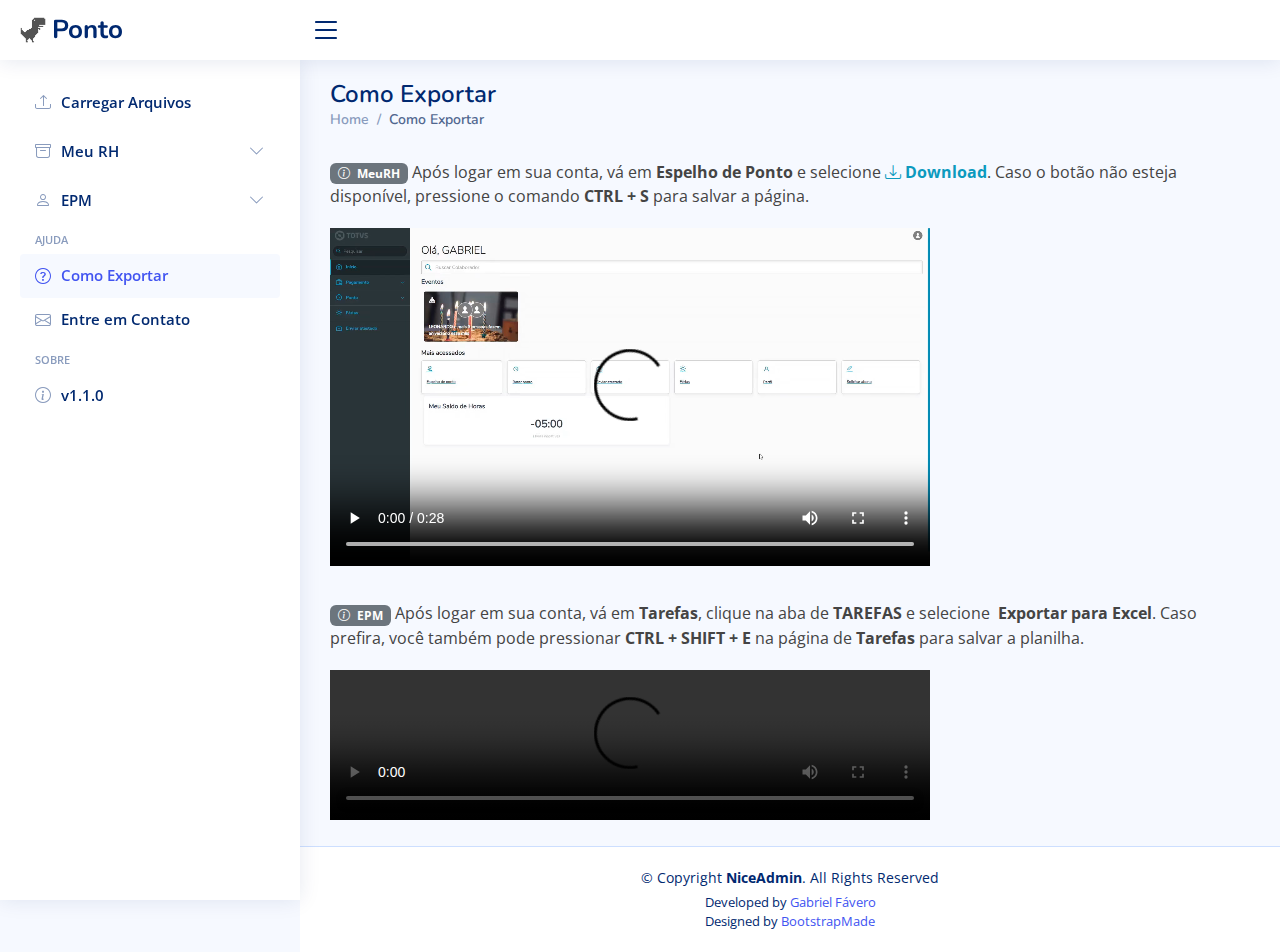
==== commit c73c9e10: "Merge pull request #2 from gabrielofavero/main" ====
--- a/como-exportar.html
+++ b/como-exportar.html
@@ -55,7 +55,7 @@
   </div>
 
   <div id="main-container">
-    <div class="modal fade" id="verticalycentered" tabindex="-1">
+    <div class="modal fade" id="sair" tabindex="-1">
       <div class="modal-dialog modal-dialog-centered">
         <div class="modal-content">
           <div class="modal-header">
@@ -68,6 +68,36 @@
           <div class="modal-footer">
             <button type="button" class="btn btn-secondary" data-bs-dismiss="modal">Cancelar</button>
             <button type="button" class="btn btn-primary" data-bs-dismiss="modal" id="clearData">Confirmar</button>
+          </div>
+        </div>
+      </div>
+    </div>
+
+    <div class="modal fade" id="editarPerfil" tabindex="-1">
+      <div class="modal-dialog modal-dialog-centered">
+        <div class="modal-content">
+          <div class="modal-header">
+            <h5 class="modal-title">Editar Perfil</h5>
+            <button type="button" class="btn-close" data-bs-dismiss="modal" aria-label="Close"></button>
+          </div>
+          <div class="modal-body">
+            <div class="inputManual">
+              Nome Completo: <a id="starNome">*</a>
+              <input type="text" class="form-control" id="inputNome">
+            </div>
+            <div class="inputManual">
+              Cargo: <a id="starCargo">*</a>
+              <input type="text" class="form-control" id="inputCargo">
+            </div>
+            <div class="inputManual">
+              Empresa:
+              <input type="text" class="form-control" value="Vetta Tecnologia S/A" disabled="">
+            </div>
+          </div>
+          <div class="modal-footer">
+            <button id="editarPerfilFechar" type="button" class="btn btn-secondary"
+              data-bs-dismiss="modal">Cancelar</button>
+            <button type="button" class="btn btn-primary" id="saveProfile">Salvar</button>
           </div>
         </div>
       </div>
@@ -96,13 +126,20 @@
 
             <ul class="dropdown-menu dropdown-menu-end dropdown-menu-arrow profile">
               <li class="dropdown-header">
-                <h6 id="fullName"></h6>
+                <h6 id="fullName">Usuário</h6>
                 <div id="job"></div>
                 <span>Vetta Tecnologia S/A</span>
               </li>
+              <li id="editarPerfilBotao">
+                <a class="dropdown-item d-flex align-items-center" href="#" data-bs-toggle="modal"
+                  data-bs-target="#editarPerfil">
+                  <i class="bi bi-pencil-square"></i>
+                  <span>Editar Pefil</span>
+                </a>
+              </li>
               <li>
                 <a class="dropdown-item d-flex align-items-center" href="#" data-bs-toggle="modal"
-                  data-bs-target="#verticalycentered">
+                  data-bs-target="#sair">
                   <i class="bi bi-box-arrow-right"></i>
                   <span>Sair</span>
                 </a>
@@ -257,18 +294,20 @@
   <!-- Template Main JS File -->
   <script src="assets/js/support/loading.js"></script>
   <script src="assets/js/support/logger.js"></script>
+  <script src="assets/js/data/data.js"></script>
   <script src="assets/js/support/date.js"></script>
+  <script src="assets/js/main/config.js"></script>
   <script src="assets/js/support/html.js"></script>
-  <script src="assets/js/main/config.js"></script>
-  <script src="assets/js/data/data.js"></script>
   <script src="assets/js/data/pdfMeuRH.js"></script>
   <script src="assets/js/data/htmlMeuRH.js"></script>
   <script src="assets/js/data/epm.js"></script>
   <script src="assets/js/data/compare.js"></script>
-  <script src="assets/js/features/visualizar.js"></script>
+  <script src="assets/js/features/visualizar/regime.js"></script>
+  <script src="assets/js/features/visualizar/visualizar.js"></script>
   <script src="assets/js/features/conversores.js"></script>
   <script src="assets/js/features/simular.js"></script>
-  <script src="assets/js/features/index.js"></script>
+  <script src="assets/js/features/index/index.js"></script>
+  <script src="assets/js/features/index/handler.js"></script>
   <script src="assets/js/main/main.js"></script>
 
 </body>
--- a/assets/css/style.css
+++ b/assets/css/style.css
@@ -1403,6 +1403,23 @@
   padding-bottom: 5px;
 }
 
+.item-internal-buttons{
+  text-align: center;
+  margin-top: 20px;
+}
+
+.btn-outline-ponto {
+  color: rgb(71, 71, 71);;
+  border-color: #EBEEF4;
+  font-size: 14px;
+}
+
+.btn-outline-ponto:hover {
+  color: #012970;
+  background-color: #F6F9FF;
+  border-color: #EBEEF4;
+}
+
 .item-internal-footer {
   border-top: 1px solid #EBEEF4;
   padding: 1px;
@@ -1626,4 +1643,52 @@
 
 .subtitle{
   font-size: 15px;
+}
+
+#checkboxVazioEPM-item,
+#checkboxVazioMeuRH-item {
+  transition: max-height 0.5s ease-out;
+  overflow: hidden;
+  max-height: 0;
+}
+#checkboxVazioEPM-item.visible,
+#checkboxVazioMeuRH-item.visible {
+  max-height: 100px; /* adjust this value to match the actual height of the item */
+}
+
+#meuRH-drop-box, #epm-drop-box{
+  display: flex;
+  justify-content: center;
+  align-items: center;
+  text-align: center;
+  height: 100%;
+}
+
+.drop-inner-box {
+  display: flex;
+  flex-direction: column;
+  align-items: center;
+}
+
+.drop-box-message {
+  margin: 0;
+  color: #647079;
+}
+
+#regimeInputManual{
+  margin-top: 20px;
+  margin-bottom: 10px;
+}
+
+.inputManual{
+  margin-top: 15px;
+  margin-bottom: 15px;
+}
+
+#add-converter-button {
+  width: 50px;
+  margin: 10px;
+  margin-right: 20px;
+  font-size: large;
+  align-self: flex-end;
 }